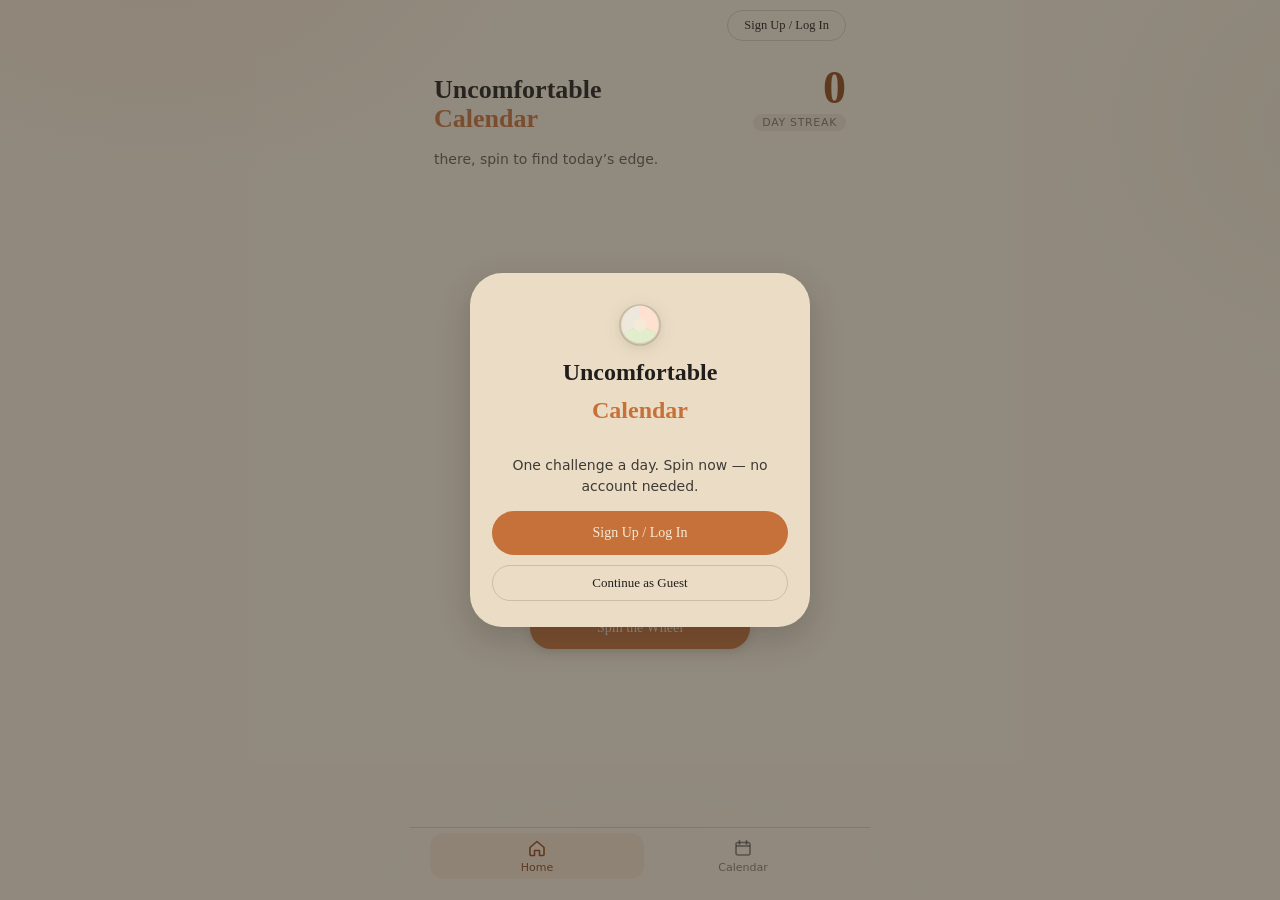
==== index.html @ f40e23c7 "Add Google Analytics 4 Adds the gtag.js snippet to both pages (index.html and privacy.html, since GA" ====
<!doctype html>
<html lang="en">
<head>
<meta charset="utf-8">
<meta name="viewport" content="width=device-width, initial-scale=1, viewport-fit=cover">
<meta name="theme-color" content="#f5ead8">
<title>Uncomfortable Calendar</title>
<link rel="stylesheet" href="styles.css">
<script async src="https://pagead2.googlesyndication.com/pagead/js/adsbygoogle.js?client=ca-pub-8922964802782980" crossorigin="anonymous"></script>
<!-- Google tag (gtag.js) -->
<script async src="https://www.googletagmanager.com/gtag/js?id=G-2NY62NYQ8T"></script>
<script>
  window.dataLayer = window.dataLayer || [];
  function gtag(){dataLayer.push(arguments);}
  gtag('js', new Date());

  gtag('config', 'G-2NY62NYQ8T');
</script>
</head>
<body>
<div class="app-shell">

  <main id="screen-auth" class="screen auth-screen" hidden>
    <div class="auth-brand">
      <svg class="brand-mark" width="48" height="48" viewBox="0 0 48 48" aria-hidden="true">
        <circle cx="24" cy="24" r="22" fill="none" stroke="var(--color-divider)" stroke-width="1.5"/>
        <path d="M24 24 L24 3 A21 21 0 0 1 42.2 33 Z" fill="var(--color-accent-200)"/>
        <path d="M24 24 L42.2 33 A21 21 0 0 1 5.8 33 Z" fill="var(--color-accent-2-200)"/>
        <path d="M24 24 L5.8 33 A21 21 0 0 1 24 3 Z" fill="var(--color-neutral-200)"/>
        <circle cx="24" cy="24" r="7" fill="var(--color-bg)"/>
      </svg>
      <div class="brand-line1">Uncomfortable</div>
      <div class="brand-line2">Calendar</div>
    </div>

    <div class="auth-card">
      <h2 id="authTitle" class="auth-title">Welcome back</h2>
      <p id="authSubtitle" class="auth-subtitle">Sign in to keep your streak going.</p>

      <div class="social-col" id="socialCol">
        <button class="social-btn" data-provider="google" type="button">
          <svg width="18" height="18" viewBox="0 0 18 18"><path fill="#4285F4" d="M17.64 9.2c0-.64-.06-1.25-.16-1.84H9v3.48h4.84a4.14 4.14 0 01-1.8 2.72v2.26h2.9c1.7-1.57 2.7-3.88 2.7-6.62z"/><path fill="#34A853" d="M9 18c2.43 0 4.47-.8 5.96-2.18l-2.9-2.26c-.8.54-1.84.86-3.06.86-2.35 0-4.34-1.59-5.05-3.72H.96v2.33A9 9 0 009 18z"/><path fill="#FBBC05" d="M3.95 10.7A5.4 5.4 0 013.68 9c0-.59.1-1.17.27-1.7V4.97H.96A9 9 0 000 9c0 1.45.35 2.83.96 4.03l2.99-2.33z"/><path fill="#EA4335" d="M9 3.58c1.32 0 2.51.46 3.44 1.35l2.58-2.58C13.46.89 11.43 0 9 0A9 9 0 00.96 4.97l2.99 2.33C4.66 5.17 6.65 3.58 9 3.58z"/></svg>
          <span>Continue with Google</span>
        </button>
        <button class="social-btn" data-provider="facebook" type="button">
          <svg width="18" height="18" viewBox="0 0 18 18"><circle cx="9" cy="9" r="9" fill="#1877F2"/><path fill="#fff" d="M12.1 9.35h-1.9V15h-2.4V9.35H6.4V7.2h1.4V5.86c0-1.4.83-2.36 2.46-2.36h1.6v2.1h-1c-.4 0-.56.24-.56.62V7.2h1.65l-.25 2.15z"/></svg>
          <span>Continue with Facebook</span>
        </button>
      </div>

      <div class="auth-divider" id="authDivider"><span>or</span></div>

      <form id="authForm" class="auth-form" autocomplete="on">
        <div class="field" id="nameField" hidden>
          <label for="authName">Name</label>
          <input class="input" id="authName" type="text" placeholder="Your name" autocomplete="name">
        </div>
        <div class="field">
          <label for="authEmail">Email</label>
          <input class="input" id="authEmail" type="email" placeholder="you@example.com" autocomplete="email" required>
        </div>
        <div class="field" id="passwordField">
          <label for="authPassword">Password</label>
          <input class="input" id="authPassword" type="password" placeholder="••••••••" autocomplete="current-password" minlength="4">
        </div>
        <div id="authError" class="auth-error" hidden></div>
        <button class="pill pill-accept auth-submit" type="submit" id="authSubmitBtn">Sign In</button>
      </form>

      <p class="auth-switch">
        <span id="authSwitchText">Don't have an account?</span>
        <button type="button" id="authSwitchBtn" class="link-btn">Sign up</button>
      </p>

      <p class="auth-switch">
        <button type="button" id="authBackBtn" class="link-btn">‹ Continue as Guest</button>
      </p>

      <p class="auth-footnote"><a href="/privacy.html">Privacy Policy</a></p>
    </div>
  </main>

  <div id="accountBar" class="account-bar" hidden>
    <button class="account-chip" id="accountChip" type="button">
      <span class="account-avatar" id="accountAvatar"></span>
      <span class="account-greeting" id="accountGreeting"></span>
    </button>
    <button class="account-signout" id="signOutBtn" type="button">Sign out</button>
    <button class="pill pill-outline guest-signin-btn" id="guestSignInBtn" type="button" hidden>Sign Up / Log In</button>
  </div>

  <main id="screen-home" class="screen" hidden>
    <header class="home-header">
      <div class="brand">
        <div class="brand-line1">Uncomfortable</div>
        <div class="brand-line2">Calendar</div>
      </div>
      <div class="streak-box">
        <div class="streak-num-row">
          <svg id="streakFlame" class="streak-flame" width="20" height="20" viewBox="0 0 24 24" aria-hidden="true">
            <path d="M12 2c1 3-3 4.5-3 8a3 3 0 006 0c1.2 1 2 2.6 2 4.2A5.2 5.2 0 0112 19.4a5.2 5.2 0 01-5-5.4C7 9 12 7 12 2z"/>
          </svg>
          <div id="streakNum" class="streak-num">0</div>
        </div>
        <div class="streak-label">day streak</div>
      </div>
    </header>

    <p id="coachLine" class="coach-line"></p>

    <div class="wheel-stage">
      <div id="wheelWrap" class="wheel-wrap">
        <div class="wheel-pointer"></div>
        <div id="wheel" class="wheel">
          <div id="wheelLabels" class="wheel-labels"></div>
        </div>
        <div class="wheel-hub"></div>
      </div>

      <button id="spinBtn" class="pill spin-btn" type="button">Spin the Wheel</button>

      <div id="resultCard" class="result-card-slot"></div>
    </div>
  </main>

  <main id="screen-calendar" class="screen" hidden>
    <h2 id="calTitle" class="cal-title">Your Streak</h2>

    <div class="stat-row">
      <div class="stat-tile">
        <svg class="stat-icon accent" width="18" height="18" viewBox="0 0 24 24" aria-hidden="true">
          <path d="M12 2c1 3-3 4.5-3 8a3 3 0 006 0c1.2 1 2 2.6 2 4.2A5.2 5.2 0 0112 19.4a5.2 5.2 0 01-5-5.4C7 9 12 7 12 2z"/>
        </svg>
        <div id="calStreak" class="stat-num accent">0</div>
        <div class="stat-label">current streak</div>
      </div>
      <div class="stat-tile">
        <svg class="stat-icon accent2" width="18" height="18" viewBox="0 0 20 20" aria-hidden="true">
          <path d="M10 1.5l2.35 4.94 5.4.7-3.95 3.8.99 5.44L10 13.7l-4.79 2.68.99-5.44-3.95-3.8 5.4-.7z" fill="none" stroke="currentColor" stroke-width="1.4" stroke-linejoin="round"/>
        </svg>
        <div id="calTotal" class="stat-num accent2">0</div>
        <div class="stat-label">total faced</div>
      </div>
    </div>

    <div class="cal-nav">
      <button id="prevMonth" class="nav-btn" type="button" aria-label="Previous month">
        <svg width="16" height="16" viewBox="0 0 16 16"><polyline points="10,3 5,8 10,13" fill="none" stroke="currentColor" stroke-width="1.8" stroke-linecap="round" stroke-linejoin="round"/></svg>
      </button>
      <div id="monthLabel" class="month-label"></div>
      <button id="nextMonth" class="nav-btn" type="button" aria-label="Next month">
        <svg width="16" height="16" viewBox="0 0 16 16"><polyline points="6,3 11,8 6,13" fill="none" stroke="currentColor" stroke-width="1.8" stroke-linecap="round" stroke-linejoin="round"/></svg>
      </button>
    </div>

    <div class="weekday-row">
      <div class="weekday-cell">S</div><div class="weekday-cell">M</div><div class="weekday-cell">T</div><div class="weekday-cell">W</div><div class="weekday-cell">T</div><div class="weekday-cell">F</div><div class="weekday-cell">S</div>
    </div>
    <div id="calGrid" class="cal-grid"></div>
  </main>

  <div id="dayModal" class="day-modal-slot"></div>
  <div id="accountModal" class="day-modal-slot"></div>
  <div id="adModal" class="day-modal-slot"></div>
  <div id="spinLockModal" class="day-modal-slot"></div>
  <div id="welcomeGateModal" class="day-modal-slot"></div>

  <nav id="tabBar" class="tab-bar">
    <button id="tabHome" class="tab-btn" type="button">
      <svg width="20" height="20" viewBox="0 0 20 20">
        <path class="fill-part" d="M3 9.5L10 3.5L17 9.5V16.5C17 17.05 16.55 17.5 16 17.5H12.5V12.5H7.5V17.5H4C3.45 17.5 3 17.05 3 16.5V9.5Z" stroke-width="1.6" stroke-linejoin="round"/>
      </svg>
      <span>Home</span>
    </button>
    <button id="tabCalendar" class="tab-btn" type="button">
      <svg width="20" height="20" viewBox="0 0 20 20">
        <rect class="fill-part" x="3" y="4.5" width="14" height="12.5" rx="2" stroke-width="1.6"/>
        <line class="stroke-part" x1="3" y1="8" x2="17" y2="8" stroke-width="1.6"/>
        <line class="stroke-part" x1="6.5" y1="3" x2="6.5" y2="6" stroke-width="1.8" stroke-linecap="round"/>
        <line class="stroke-part" x1="13.5" y1="3" x2="13.5" y2="6" stroke-width="1.8" stroke-linecap="round"/>
      </svg>
      <span>Calendar</span>
    </button>
  </nav>

</div>
<script src="app.js"></script>
</body>
</html>
---- styles.css ----
:root {
  --color-bg: #f5ead8;
  --color-surface: #ebddc5;
  --color-text: #201e1d;
  --color-accent: #c67139;
  --color-accent-2: #7a8a5e;
  --color-divider: color-mix(in srgb, #201e1d 16%, transparent);

  --color-neutral-100: #f9f4ed;
  --color-neutral-200: #eee7db;
  --color-neutral-300: #dcd3c4;
  --color-neutral-700: #645c50;

  --color-accent-100: #fff2eb;
  --color-accent-200: #ffe1d0;
  --color-accent-300: #ffc6a5;
  --color-accent-700: #8c491a;
  --color-accent-800: #643312;

  --color-accent-2-100: #f0fae1;
  --color-accent-2-200: #e1eecc;
  --color-accent-2-300: #ccdbb2;
  --color-accent-2-600: #728157;
  --color-accent-2-700: #56633f;
  --color-accent-2-800: #3d472b;

  --font-heading: Georgia, "Noto Serif", serif;
  --font-body: system-ui, -apple-system, "Segoe UI", sans-serif;

  --radius-md: 16px;
  --radius-lg: 28px;

  --shadow-sm: 0 1px 2px color-mix(in srgb, #2e2b25 14%, transparent);
  --shadow-md: 0 3px 10px color-mix(in srgb, #2e2b25 16%, transparent);
  --shadow-lg: 0 12px 32px color-mix(in srgb, #2e2b25 22%, transparent);
}

* , *::before, *::after { box-sizing: border-box; }

html, body {
  margin: 0;
  height: 100%;
  color: var(--color-text);
  font-family: var(--font-body);
}

body {
  background:
    radial-gradient(ellipse 620px 420px at 12% -8%, color-mix(in srgb, var(--color-accent) 9%, transparent) 0%, transparent 60%),
    radial-gradient(ellipse 560px 480px at 106% 14%, color-mix(in srgb, var(--color-accent-2) 8%, transparent) 0%, transparent 55%),
    radial-gradient(ellipse 700px 500px at 50% 115%, color-mix(in srgb, var(--color-accent) 5%, transparent) 0%, transparent 55%),
    var(--color-bg);
  background-attachment: fixed;
}

button { font: inherit; color: inherit; }

button:not(:disabled) { cursor: pointer; }

.app-shell {
  max-width: 460px;
  min-height: 100vh;
  margin: 0 auto;
  display: flex;
  flex-direction: column;
  position: relative;
}

.screen {
  flex: 1;
  display: flex;
  flex-direction: column;
  overflow-y: auto;
  padding: max(18px, env(safe-area-inset-top)) 24px 0;
}
.screen[hidden] { display: none; }

/* ---------- home screen ---------- */

.home-header {
  display: flex;
  align-items: baseline;
  justify-content: space-between;
  margin-top: 6px;
}

.brand-line1, .brand-line2 {
  font-family: var(--font-heading);
  font-weight: 700;
  font-size: 26px;
  line-height: 1.1;
}
.brand-line2 { color: var(--color-accent); }

.streak-box { text-align: right; }
.streak-num-row {
  display: flex;
  align-items: center;
  justify-content: flex-end;
  gap: 4px;
}
@keyframes uc-flame-flicker {
  0%, 100% { transform: scale(1) rotate(0deg); }
  50% { transform: scale(1.08) rotate(-2deg); }
}
.streak-flame {
  fill: var(--color-accent);
  opacity: 0;
  transform: scale(0.7);
  transition: opacity 0.3s ease, transform 0.3s ease;
}
.streak-flame.is-lit {
  opacity: 1;
  transform: scale(1);
  animation: uc-flame-flicker 2.4s ease-in-out infinite;
}
.streak-num {
  font-family: var(--font-heading);
  font-weight: 700;
  font-size: 46px;
  line-height: 1;
  color: var(--color-accent-700);
  transition: transform 0.25s cubic-bezier(0.34, 1.56, 0.64, 1);
}
.streak-num.is-pop { animation: uc-pop 0.4s cubic-bezier(0.34, 1.56, 0.64, 1); }
.streak-label {
  display: inline-block;
  margin-top: 3px;
  padding: 2px 9px;
  border-radius: 999px;
  background: color-mix(in srgb, var(--color-text) 6%, transparent);
  font-size: 11px;
  letter-spacing: 0.06em;
  text-transform: uppercase;
  color: color-mix(in srgb, var(--color-text) 55%, transparent);
}

.coach-line {
  margin: 18px 0 0;
  font-size: 14px;
  color: color-mix(in srgb, var(--color-text) 70%, transparent);
}

.wheel-stage {
  flex: 1;
  display: flex;
  flex-direction: column;
  align-items: center;
  justify-content: center;
  gap: 22px;
  padding: 10px 0 28px;
}

.wheel-wrap {
  position: relative;
  width: 280px;
  height: 280px;
}
.wheel-wrap::after {
  content: '';
  position: absolute;
  inset: 0;
  border-radius: 50%;
  background: radial-gradient(circle at 32% 24%, rgba(255, 255, 255, 0.4) 0%, rgba(255, 255, 255, 0) 42%);
  z-index: 3;
  pointer-events: none;
}

.wheel-pointer {
  position: absolute;
  top: -4px;
  left: 50%;
  transform: translateX(-50%);
  width: 0;
  height: 0;
  border-left: 11px solid transparent;
  border-right: 11px solid transparent;
  border-top: 16px solid var(--color-accent-700);
  z-index: 5;
  filter: drop-shadow(0 2px 3px rgba(0, 0, 0, 0.15));
}

.wheel {
  position: absolute;
  inset: 0;
  border-radius: 50%;
  box-shadow: var(--shadow-lg);
  background: conic-gradient(
    var(--color-accent-200) 0deg 45deg,
    var(--color-accent-2-200) 45deg 90deg,
    var(--color-neutral-200) 90deg 135deg,
    var(--color-accent-300) 135deg 180deg,
    var(--color-accent-2-300) 180deg 225deg,
    var(--color-neutral-300) 225deg 270deg,
    var(--color-accent-100) 270deg 315deg,
    var(--color-accent-2-100) 315deg 360deg
  );
  transition: transform 3.2s cubic-bezier(0.17, 0.85, 0.28, 1);
  transform: rotate(0deg);
}

.wheel-label {
  position: absolute;
  top: 50%;
  left: 50%;
  width: 120px;
  margin-left: -60px;
  text-align: center;
  font-size: 11px;
  font-weight: 600;
  color: var(--color-accent-800);
  transform-origin: top center;
}

.wheel-hub {
  position: absolute;
  top: 50%;
  left: 50%;
  width: 64px;
  height: 64px;
  margin: -32px;
  border-radius: 50%;
  background: var(--color-bg);
  box-shadow:
    var(--shadow-sm),
    inset 0 2px 4px color-mix(in srgb, #2e2b25 12%, transparent),
    inset 0 -1px 1px rgba(255, 255, 255, 0.6);
  z-index: 4;
}

.pill {
  font-family: var(--font-heading);
  font-weight: 400;
  font-size: 14px;
  cursor: pointer;
  border: 1px solid transparent;
  border-radius: 999px;
  padding: 13px 20px;
  text-align: center;
  transition: transform 0.15s ease, box-shadow 0.15s ease, background-color 0.15s ease, border-color 0.15s ease, opacity 0.15s ease;
}
.pill:disabled { cursor: not-allowed; }
.pill:not(:disabled):hover { transform: translateY(-1px); }
.pill:not(:disabled):active { transform: translateY(0) scale(0.98); }

.pill-outline:not(:disabled):hover {
  background: color-mix(in srgb, var(--color-text) 5%, transparent);
  border-color: color-mix(in srgb, var(--color-text) 28%, transparent);
}

@keyframes uc-invite-glow {
  0%, 100% { box-shadow: var(--shadow-md), 0 0 0 0 color-mix(in srgb, var(--color-accent) 35%, transparent); }
  50% { box-shadow: 0 4px 16px color-mix(in srgb, var(--color-accent) 45%, transparent), 0 0 0 7px color-mix(in srgb, var(--color-accent) 0%, transparent); }
}

.spin-btn {
  background: var(--color-accent);
  color: var(--color-bg);
  border: none;
  width: 220px;
  box-shadow: var(--shadow-md);
  animation: uc-invite-glow 2.8s ease-in-out infinite;
}
.spin-btn:hover:not(:disabled) { transform: translateY(-2px); }
.spin-btn:disabled { opacity: 0.7; animation: none; }

/* ---------- result card ---------- */

@keyframes uc-pop {
  0% { transform: scale(0.85); opacity: 0; }
  100% { transform: scale(1); opacity: 1; }
}
@keyframes uc-check-in {
  0% { transform: scale(0); opacity: 0; }
  60% { transform: scale(1.15); }
  100% { transform: scale(1); opacity: 1; }
}

.result-card {
  width: 100%;
  max-width: 320px;
  background: var(--color-surface);
  border-radius: calc(var(--radius-lg) * 1.15);
  box-shadow: var(--shadow-md);
  padding: 26px 22px;
  display: flex;
  flex-direction: column;
  gap: 14px;
  animation: uc-pop 0.35s ease-out;
}
.card-kicker {
  align-self: flex-start;
  padding: 3px 10px;
  border-radius: 999px;
  background: color-mix(in srgb, var(--color-accent) 12%, transparent);
  font-size: 10px;
  letter-spacing: 0.1em;
  text-transform: uppercase;
  color: var(--color-accent-700);
}
.card-title {
  font-family: var(--font-heading);
  font-weight: 700;
  font-size: 22px;
  line-height: 1.2;
}
.card-desc { font-size: 14px; opacity: 0.85; line-height: 1.5; }

.card-actions { display: flex; gap: 10px; margin-top: 6px; }
.card-actions .pill { flex: 1; }
.pill-accept { background: var(--color-accent); color: var(--color-bg); }
.pill-reroll { border: 1px solid var(--color-divider); background: transparent; }
.pill-reroll:disabled { opacity: 0.45; }

.stage-block { display: flex; flex-direction: column; gap: 10px; margin-top: 6px; }
.stage-progress-label {
  align-self: flex-start;
  padding: 3px 10px;
  border-radius: 999px;
  background: color-mix(in srgb, var(--color-accent) 12%, transparent);
  font-size: 12px;
  color: var(--color-accent-700);
  font-weight: 600;
}
.pill-complete { background: var(--color-accent-2-600); color: var(--color-bg); width: 100%; }
.pill-fail { border: 1px solid var(--color-divider); background: transparent; width: 100%; }

.done-block { display: flex; flex-direction: column; gap: 12px; margin-top: 4px; align-items: flex-start; }
.done-row { display: flex; align-items: center; gap: 8px; }
.done-row svg { animation: uc-check-in 0.4s ease-out; }
.done-label { font-size: 14px; font-weight: 600; }
.failed-label { font-size: 14px; font-weight: 600; color: var(--color-neutral-700); }
.done-actions, .failed-actions { display: flex; gap: 10px; }
.next-spin-lock {
  display: flex;
  align-items: center;
  gap: 8px;
  margin-top: 2px;
  padding: 10px 14px;
  border-radius: var(--radius-md);
  background: color-mix(in srgb, var(--color-text) 6%, transparent);
  color: color-mix(in srgb, var(--color-text) 70%, transparent);
  font-size: 13px;
}
.next-spin-lock strong {
  font-variant-numeric: tabular-nums;
  color: var(--color-text);
}
.pill-outline {
  border: 1px solid var(--color-divider);
  background: transparent;
  padding: 9px 16px;
  font-size: 13px;
}

.card-error {
  font-size: 12.5px;
  color: #a03e2b;
  background: color-mix(in srgb, #a03e2b 10%, transparent);
  border-radius: var(--radius-md);
  padding: 8px 12px;
}

/* ---------- calendar screen ---------- */

.cal-title {
  font-family: var(--font-heading);
  font-weight: 700;
  font-size: 24px;
  margin: 6px 0 0;
}

.stat-row { display: flex; gap: 12px; margin-top: 16px; }
.stat-tile {
  flex: 1;
  background: var(--color-surface);
  border-radius: var(--radius-md);
  padding: 14px;
  text-align: center;
  box-shadow: var(--shadow-sm);
}
.stat-icon { margin-bottom: 2px; }
.stat-icon.accent { fill: var(--color-accent-700); }
.stat-icon.accent2 { color: var(--color-accent-2-700); }
.stat-num { font-family: var(--font-heading); font-weight: 700; font-size: 26px; }
.stat-num.accent { color: var(--color-accent-700); }
.stat-num.accent2 { color: var(--color-accent-2-700); }
.stat-label {
  display: inline-block;
  margin-top: 4px;
  padding: 2px 9px;
  border-radius: 999px;
  background: color-mix(in srgb, var(--color-text) 6%, transparent);
  font-size: 11px;
  text-transform: uppercase;
  letter-spacing: 0.05em;
  color: color-mix(in srgb, var(--color-text) 55%, transparent);
}

.cal-nav {
  display: flex;
  align-items: center;
  justify-content: space-between;
  margin-top: 22px;
}
.nav-btn {
  width: 32px;
  height: 32px;
  border-radius: 50%;
  border: 1px solid var(--color-divider);
  background: transparent;
  display: flex;
  align-items: center;
  justify-content: center;
  cursor: pointer;
  transition: background-color 0.15s ease, border-color 0.15s ease, transform 0.15s ease;
}
.nav-btn:hover { background: color-mix(in srgb, var(--color-text) 6%, transparent); border-color: color-mix(in srgb, var(--color-text) 28%, transparent); }
.nav-btn:active { transform: scale(0.92); }
.month-label { font-family: var(--font-heading); font-weight: 700; font-size: 16px; }

.weekday-row, .cal-grid {
  display: grid;
  grid-template-columns: repeat(7, 1fr);
  gap: 6px;
}
.weekday-row {
  margin-top: 14px;
  font-size: 11px;
  color: color-mix(in srgb, var(--color-text) 50%, transparent);
}
.weekday-cell {
  aspect-ratio: 1;
  display: flex;
  align-items: center;
  justify-content: center;
  width: 22px;
  height: 22px;
  margin: 0 auto;
  border-radius: 999px;
  background: color-mix(in srgb, var(--color-text) 4%, transparent);
}
.cal-grid { margin-top: 8px; padding-bottom: 24px; }
.cal-cell {
  aspect-ratio: 1;
  display: flex;
  align-items: center;
  justify-content: center;
  border-radius: 999px;
  font-size: 12px;
  transition: box-shadow 0.15s ease, transform 0.1s ease;
}
.cal-cell.has-day { background: color-mix(in srgb, var(--color-text) 6%, transparent); }
.cal-cell.future.has-day { background: color-mix(in srgb, var(--color-text) 3%, transparent); }
.cal-cell.completed { background: var(--color-accent-2-600); color: var(--color-bg); }
.cal-cell.failed { background: var(--color-neutral-300); color: var(--color-neutral-700); }
.cal-cell.future { color: color-mix(in srgb, var(--color-text) 35%, transparent); }
.cal-cell.today-outline { border: 1.5px solid var(--color-accent); }
.cal-cell.clickable { cursor: pointer; }
.cal-cell.clickable:hover { box-shadow: inset 0 0 0 1.5px var(--color-accent); }

/* ---------- day detail modal ---------- */

@keyframes uc-fade-in { from { opacity: 0; } to { opacity: 1; } }

.day-modal-backdrop {
  position: fixed;
  inset: 0;
  z-index: 100;
  display: flex;
  align-items: center;
  justify-content: center;
  padding: 24px;
  background: color-mix(in srgb, #2e2b25 50%, transparent);
  animation: uc-fade-in 0.18s ease-out;
}
.day-modal {
  width: 100%;
  max-width: 340px;
  background: var(--color-surface);
  border-radius: calc(var(--radius-lg) * 1.15);
  box-shadow: var(--shadow-lg);
  padding: 26px 22px;
  display: flex;
  flex-direction: column;
  gap: 14px;
  animation: uc-pop 0.25s ease-out;
}
.day-modal-date {
  align-self: flex-start;
  padding: 3px 10px;
  border-radius: 999px;
  background: color-mix(in srgb, var(--color-text) 6%, transparent);
  font-size: 11px;
  letter-spacing: 0.08em;
  text-transform: uppercase;
  color: color-mix(in srgb, var(--color-text) 55%, transparent);
}
.day-modal-empty { font-size: 14px; opacity: 0.85; line-height: 1.5; }
.day-modal-close { align-self: flex-start; margin-top: 4px; }

/* ---------- plan / billing ---------- */

.plan-row { display: flex; }
.plan-badge {
  align-self: flex-start;
  padding: 4px 12px;
  border-radius: 999px;
  font-size: 12px;
  font-weight: 600;
  background: color-mix(in srgb, var(--color-text) 8%, transparent);
  color: color-mix(in srgb, var(--color-text) 65%, transparent);
}
.plan-badge-premium {
  background: color-mix(in srgb, var(--color-accent-2) 18%, transparent);
  color: var(--color-accent-2-700);
}

/* ---------- ad interstitial ---------- */

.ad-modal { gap: 16px; }
.ad-modal-label {
  align-self: flex-start;
  padding: 3px 10px;
  border-radius: 999px;
  background: color-mix(in srgb, var(--color-text) 10%, transparent);
  font-size: 10px;
  letter-spacing: 0.1em;
  text-transform: uppercase;
  color: color-mix(in srgb, var(--color-text) 60%, transparent);
}
.ad-modal-content {
  display: flex;
  align-items: center;
  justify-content: center;
  min-height: 250px;
  padding: 8px;
  border-radius: var(--radius-md);
  background: color-mix(in srgb, var(--color-text) 4%, transparent);
  overflow: hidden;
}
.ad-modal-note {
  font-size: 11px;
  font-style: italic;
  color: color-mix(in srgb, var(--color-text) 50%, transparent);
}
.ad-modal-continue { width: 100%; }
.ad-modal-continue:disabled { opacity: 0.55; }

/* ---------- tab bar ---------- */

.tab-bar {
  display: flex;
  border-top: 1px solid var(--color-divider);
  padding: 10px 24px max(26px, env(safe-area-inset-bottom));
  background: var(--color-bg);
}
.tab-bar[hidden] { display: none; }
.tab-btn {
  flex: 1;
  display: flex;
  flex-direction: column;
  align-items: center;
  gap: 3px;
  background: transparent;
  border: none;
  border-radius: 14px;
  padding: 5px 4px;
  margin: -5px -4px;
  cursor: pointer;
  font-size: 11px;
  font-family: var(--font-body);
  color: color-mix(in srgb, var(--color-text) 55%, transparent);
  transition: background-color 0.18s ease, color 0.18s ease;
}
.tab-btn .fill-part { fill: none; stroke: color-mix(in srgb, var(--color-text) 55%, transparent); transition: fill 0.18s ease, stroke 0.18s ease; }
.tab-btn .stroke-part { stroke: color-mix(in srgb, var(--color-text) 55%, transparent); transition: stroke 0.18s ease; }
.tab-btn.active { color: var(--color-accent-700); background: color-mix(in srgb, var(--color-accent) 10%, transparent); }
.tab-btn.active .fill-part { fill: var(--color-accent-200); stroke: var(--color-accent-700); }
.tab-btn.active .stroke-part { stroke: var(--color-accent-700); }

/* ---------- account bar ---------- */

.account-bar {
  display: flex;
  align-items: center;
  justify-content: space-between;
  gap: 10px;
  padding: 10px 24px 0;
}
.account-bar[hidden] { display: none; }
.account-chip {
  display: flex;
  align-items: center;
  gap: 8px;
  background: transparent;
  border: none;
  border-radius: 999px;
  cursor: pointer;
  padding: 4px 10px 4px 4px;
  margin-left: -4px;
  min-width: 0;
  transition: background-color 0.15s ease;
}
.account-chip:hover { background: color-mix(in srgb, var(--color-text) 6%, transparent); }
.account-chip[hidden], .account-signout[hidden], .guest-signin-btn[hidden] { display: none; }
.account-avatar {
  width: 28px;
  height: 28px;
  flex-shrink: 0;
  border-radius: 50%;
  background: var(--color-accent-200);
  color: var(--color-accent-800);
  display: flex;
  align-items: center;
  justify-content: center;
  font-family: var(--font-heading);
  font-weight: 700;
  font-size: 12px;
}
.account-greeting {
  font-size: 13px;
  color: color-mix(in srgb, var(--color-text) 75%, transparent);
  overflow: hidden;
  text-overflow: ellipsis;
  white-space: nowrap;
}
.account-signout {
  flex-shrink: 0;
  background: transparent;
  border: none;
  cursor: pointer;
  font-size: 12px;
  color: color-mix(in srgb, var(--color-text) 55%, transparent);
  text-decoration: underline;
  text-underline-offset: 2px;
  padding: 4px;
}
.guest-signin-btn {
  flex-shrink: 0;
  margin-left: auto;
  padding: 7px 16px;
  font-size: 12.5px;
}

/* ---------- welcome gate ---------- */

.welcome-gate {
  align-items: center;
  text-align: center;
  gap: 10px;
  padding-top: 30px;
}
.welcome-gate .brand-mark { margin-bottom: 2px; }
.welcome-gate .brand-line1, .welcome-gate .brand-line2 {
  font-family: var(--font-heading);
  font-weight: 700;
  font-size: 24px;
  line-height: 1.15;
}
.welcome-gate .brand-line2 { color: var(--color-accent); margin-bottom: 6px; }
.welcome-gate .card-desc { text-align: center; margin-bottom: 4px; }
.welcome-gate .pill { width: 100%; }

/* ---------- auth screen ---------- */

.auth-screen { align-items: center; padding-top: max(48px, env(safe-area-inset-top)); }

.auth-brand { text-align: center; margin-bottom: 22px; }
.brand-mark {
  display: block;
  margin: 0 auto 12px;
  filter: drop-shadow(0 3px 8px color-mix(in srgb, #2e2b25 18%, transparent));
}
.auth-brand .brand-line1, .auth-brand .brand-line2 {
  font-family: var(--font-heading);
  font-weight: 700;
  font-size: 26px;
  line-height: 1.1;
}
.auth-brand .brand-line2 { color: var(--color-accent); }

.auth-card {
  width: 100%;
  max-width: 340px;
  display: flex;
  flex-direction: column;
  gap: 14px;
  padding-bottom: 32px;
}
.auth-title {
  font-family: var(--font-heading);
  font-weight: 700;
  font-size: 22px;
  margin: 0;
  text-align: center;
}
.auth-subtitle {
  margin: 0;
  font-size: 13px;
  text-align: center;
  color: color-mix(in srgb, var(--color-text) 65%, transparent);
}

.social-col { display: flex; flex-direction: column; gap: 10px; margin-top: 6px; }
.social-btn {
  display: flex;
  align-items: center;
  justify-content: center;
  gap: 10px;
  width: 100%;
  padding: 11px 16px;
  border-radius: 999px;
  border: 1px solid var(--color-divider);
  background: var(--color-bg);
  cursor: pointer;
  font-size: 14px;
  font-weight: 500;
}
.social-btn:hover { background: color-mix(in srgb, var(--color-text) 5%, transparent); }
.social-btn.selected { border-color: var(--color-accent); background: var(--color-accent-100); }
.social-note {
  margin: 4px 2px 0;
  font-size: 11.5px;
  line-height: 1.5;
  color: color-mix(in srgb, var(--color-text) 55%, transparent);
}

.auth-divider {
  display: flex;
  align-items: center;
  gap: 10px;
  font-size: 11px;
  letter-spacing: 0.06em;
  text-transform: uppercase;
  color: color-mix(in srgb, var(--color-text) 45%, transparent);
}
.auth-divider::before, .auth-divider::after {
  content: '';
  flex: 1;
  height: 1px;
  background: var(--color-divider);
}

.auth-form { display: flex; flex-direction: column; gap: 12px; }
.auth-form .field label {
  display: block;
  font-size: 12px;
  margin-bottom: 5px;
  color: color-mix(in srgb, var(--color-text) 70%, transparent);
}
.auth-form .input {
  width: 100%;
  min-height: 42px;
  padding: 8px 16px;
  font: inherit;
  font-size: 14px;
  color: var(--color-text);
  background: var(--color-surface);
  border: 1px solid var(--color-divider);
  border-radius: 999px;
}
.auth-form .input:focus-visible { outline: 2px solid var(--color-accent); outline-offset: 1px; }
.auth-error {
  font-size: 12.5px;
  color: #a03e2b;
  background: color-mix(in srgb, #a03e2b 10%, transparent);
  border-radius: var(--radius-md);
  padding: 8px 12px;
}
.auth-submit { width: 100%; margin-top: 2px; }
.link-btn {
  background: none;
  border: none;
  cursor: pointer;
  color: var(--color-accent-700);
  font-weight: 600;
  font-size: inherit;
  padding: 0;
}
.auth-cancel-provider { text-align: center; font-size: 12.5px; margin-top: -2px; }
.auth-switch {
  text-align: center;
  font-size: 13px;
  margin: 4px 0 0;
  color: color-mix(in srgb, var(--color-text) 65%, transparent);
}
.auth-switch .link-btn { margin-left: 4px; }
.auth-footnote {
  text-align: center;
  font-size: 12px;
  margin: 10px 0 0;
}
.auth-footnote a {
  color: color-mix(in srgb, var(--color-text) 55%, transparent);
  text-decoration: underline;
  text-underline-offset: 2px;
}
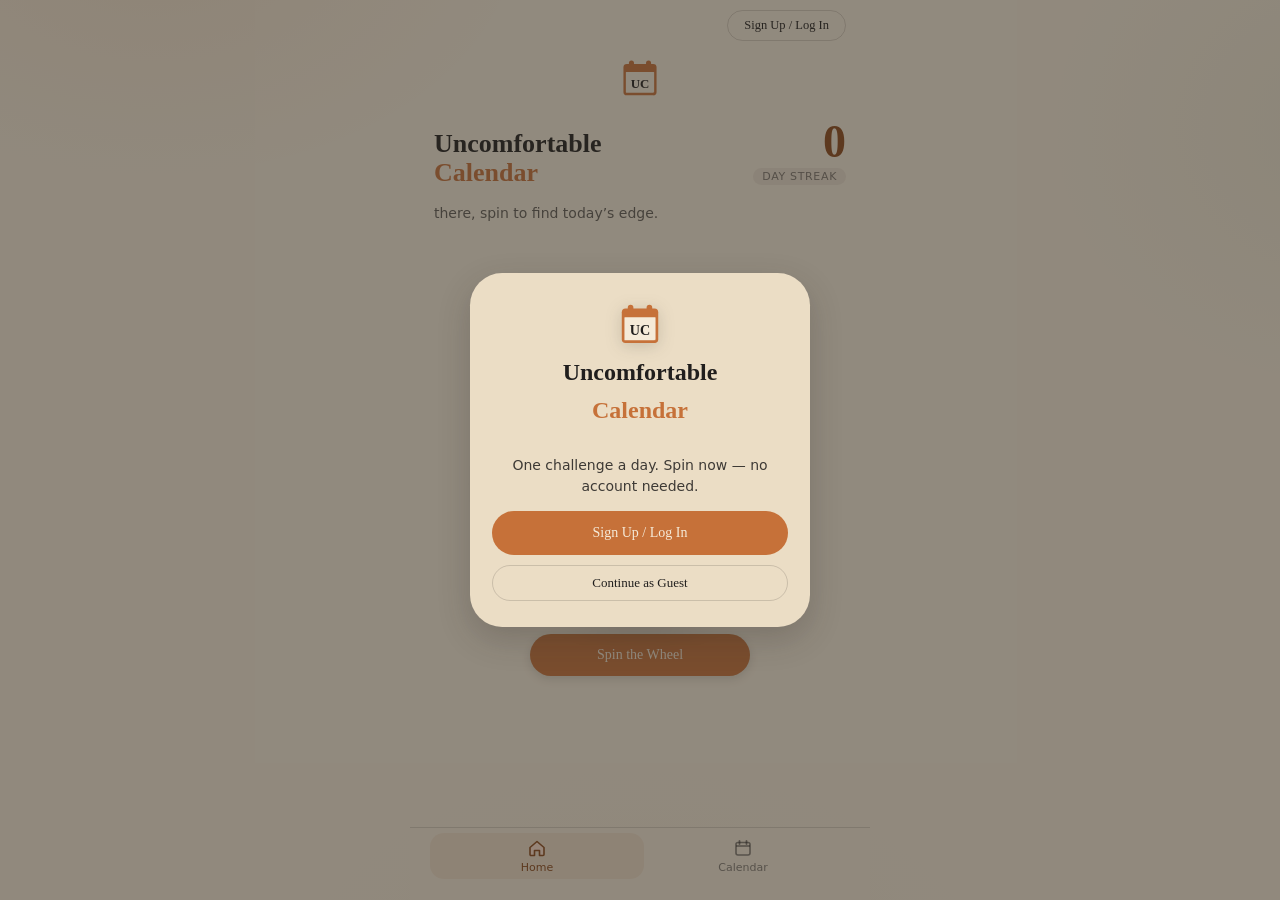
==== commit 89181b24: "Add logo to home, calendar, and auth/gate screens Places the logo at top-center of the home and cale" ====
--- a/index.html
+++ b/index.html
@@ -5,6 +5,17 @@
 <meta name="viewport" content="width=device-width, initial-scale=1, viewport-fit=cover">
 <meta name="theme-color" content="#f5ead8">
 <title>Uncomfortable Calendar</title>
+<link rel="icon" type="image/svg+xml" href="/logo.svg">
+<link rel="icon" type="image/png" sizes="32x32" href="/favicon-32.png">
+<link rel="icon" type="image/png" sizes="16x16" href="/favicon-16.png">
+<link rel="apple-touch-icon" href="/apple-touch-icon.png">
+<link rel="manifest" href="/manifest.json">
+<meta property="og:type" content="website">
+<meta property="og:title" content="Uncomfortable Calendar">
+<meta property="og:description" content="One challenge a day. Spin the wheel and build your streak.">
+<meta property="og:url" content="https://www.uncomfortablecalendar.com/">
+<meta property="og:image" content="https://www.uncomfortablecalendar.com/icon-512.png">
+<meta name="twitter:card" content="summary">
 <link rel="stylesheet" href="styles.css">
 <script async src="https://pagead2.googlesyndication.com/pagead/js/adsbygoogle.js?client=ca-pub-8922964802782980" crossorigin="anonymous"></script>
 <!-- Google tag (gtag.js) -->
@@ -22,13 +33,7 @@
 
   <main id="screen-auth" class="screen auth-screen" hidden>
     <div class="auth-brand">
-      <svg class="brand-mark" width="48" height="48" viewBox="0 0 48 48" aria-hidden="true">
-        <circle cx="24" cy="24" r="22" fill="none" stroke="var(--color-divider)" stroke-width="1.5"/>
-        <path d="M24 24 L24 3 A21 21 0 0 1 42.2 33 Z" fill="var(--color-accent-200)"/>
-        <path d="M24 24 L42.2 33 A21 21 0 0 1 5.8 33 Z" fill="var(--color-accent-2-200)"/>
-        <path d="M24 24 L5.8 33 A21 21 0 0 1 24 3 Z" fill="var(--color-neutral-200)"/>
-        <circle cx="24" cy="24" r="7" fill="var(--color-bg)"/>
-      </svg>
+      <img class="brand-mark" src="/logo.svg" alt="" width="48" height="48">
       <div class="brand-line1">Uncomfortable</div>
       <div class="brand-line2">Calendar</div>
     </div>
@@ -90,6 +95,7 @@
   </div>
 
   <main id="screen-home" class="screen" hidden>
+    <img class="page-logo" src="/logo.svg" alt="Uncomfortable Calendar" width="40" height="40">
     <header class="home-header">
       <div class="brand">
         <div class="brand-line1">Uncomfortable</div>
@@ -124,6 +130,7 @@
   </main>
 
   <main id="screen-calendar" class="screen" hidden>
+    <img class="page-logo" src="/logo.svg" alt="Uncomfortable Calendar" width="40" height="40">
     <h2 id="calTitle" class="cal-title">Your Streak</h2>
 
     <div class="stat-row">
--- a/styles.css
+++ b/styles.css
@@ -74,6 +74,11 @@
   padding: max(18px, env(safe-area-inset-top)) 24px 0;
 }
 .screen[hidden] { display: none; }
+
+.page-logo {
+  display: block;
+  margin: 0 auto 14px;
+}
 
 /* ---------- home screen ---------- */
 
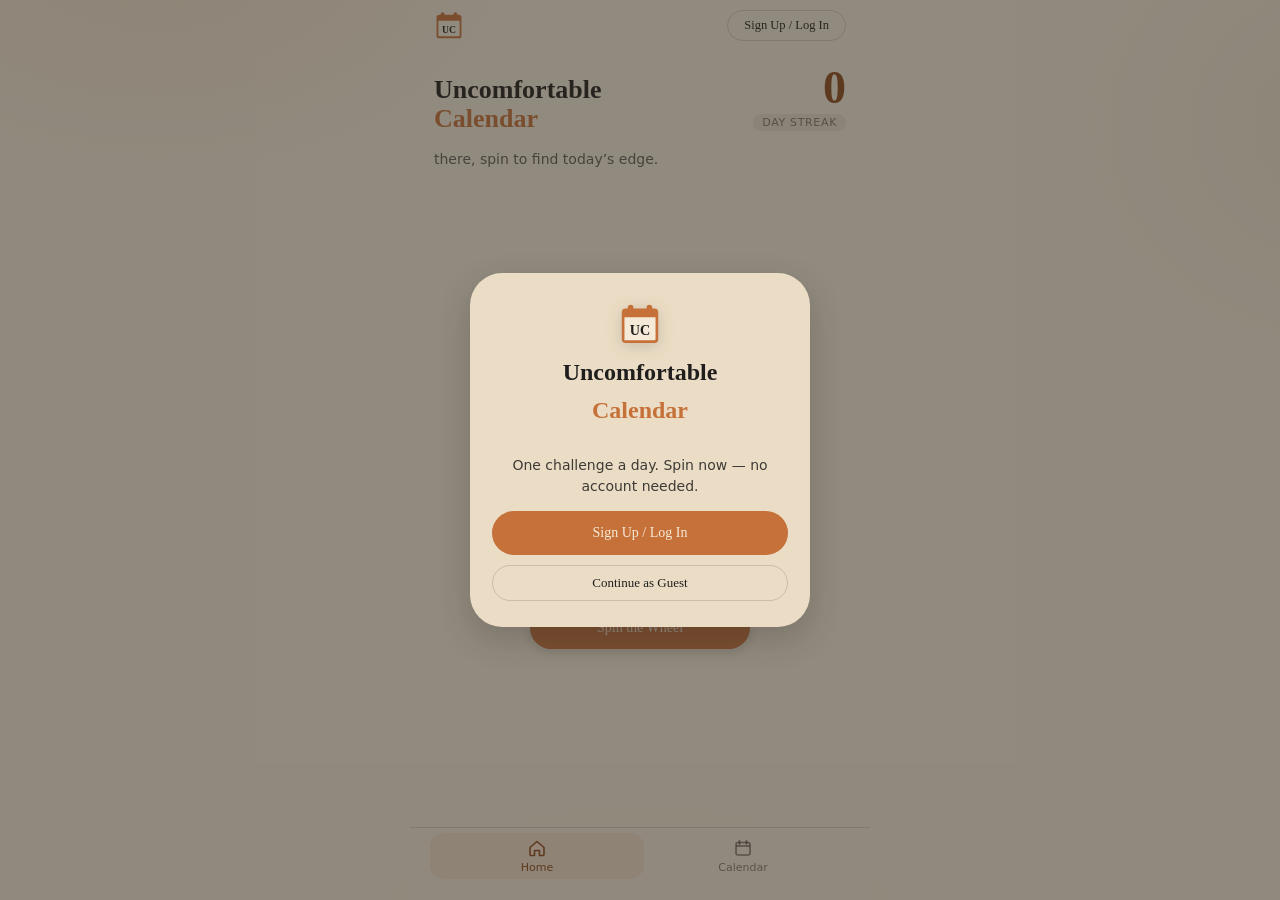
==== commit 320a7b31: "Move logo into the top header bar, left-aligned Replaces the standalone centered logo (which pushed " ====
--- a/index.html
+++ b/index.html
@@ -86,16 +86,18 @@
   </main>
 
   <div id="accountBar" class="account-bar" hidden>
-    <button class="account-chip" id="accountChip" type="button">
-      <span class="account-avatar" id="accountAvatar"></span>
-      <span class="account-greeting" id="accountGreeting"></span>
-    </button>
+    <div class="account-bar-left">
+      <img class="header-logo" src="/logo.svg" alt="Uncomfortable Calendar" width="30" height="30">
+      <button class="account-chip" id="accountChip" type="button">
+        <span class="account-avatar" id="accountAvatar"></span>
+        <span class="account-greeting" id="accountGreeting"></span>
+      </button>
+    </div>
     <button class="account-signout" id="signOutBtn" type="button">Sign out</button>
     <button class="pill pill-outline guest-signin-btn" id="guestSignInBtn" type="button" hidden>Sign Up / Log In</button>
   </div>
 
   <main id="screen-home" class="screen" hidden>
-    <img class="page-logo" src="/logo.svg" alt="Uncomfortable Calendar" width="40" height="40">
     <header class="home-header">
       <div class="brand">
         <div class="brand-line1">Uncomfortable</div>
@@ -130,7 +132,6 @@
   </main>
 
   <main id="screen-calendar" class="screen" hidden>
-    <img class="page-logo" src="/logo.svg" alt="Uncomfortable Calendar" width="40" height="40">
     <h2 id="calTitle" class="cal-title">Your Streak</h2>
 
     <div class="stat-row">
--- a/styles.css
+++ b/styles.css
@@ -74,11 +74,6 @@
   padding: max(18px, env(safe-area-inset-top)) 24px 0;
 }
 .screen[hidden] { display: none; }
-
-.page-logo {
-  display: block;
-  margin: 0 auto 14px;
-}
 
 /* ---------- home screen ---------- */
 
@@ -594,6 +589,13 @@
   padding: 10px 24px 0;
 }
 .account-bar[hidden] { display: none; }
+.account-bar-left {
+  display: flex;
+  align-items: center;
+  gap: 8px;
+  min-width: 0;
+}
+.header-logo { flex-shrink: 0; display: block; }
 .account-chip {
   display: flex;
   align-items: center;
@@ -643,7 +645,6 @@
 }
 .guest-signin-btn {
   flex-shrink: 0;
-  margin-left: auto;
   padding: 7px 16px;
   font-size: 12.5px;
 }
